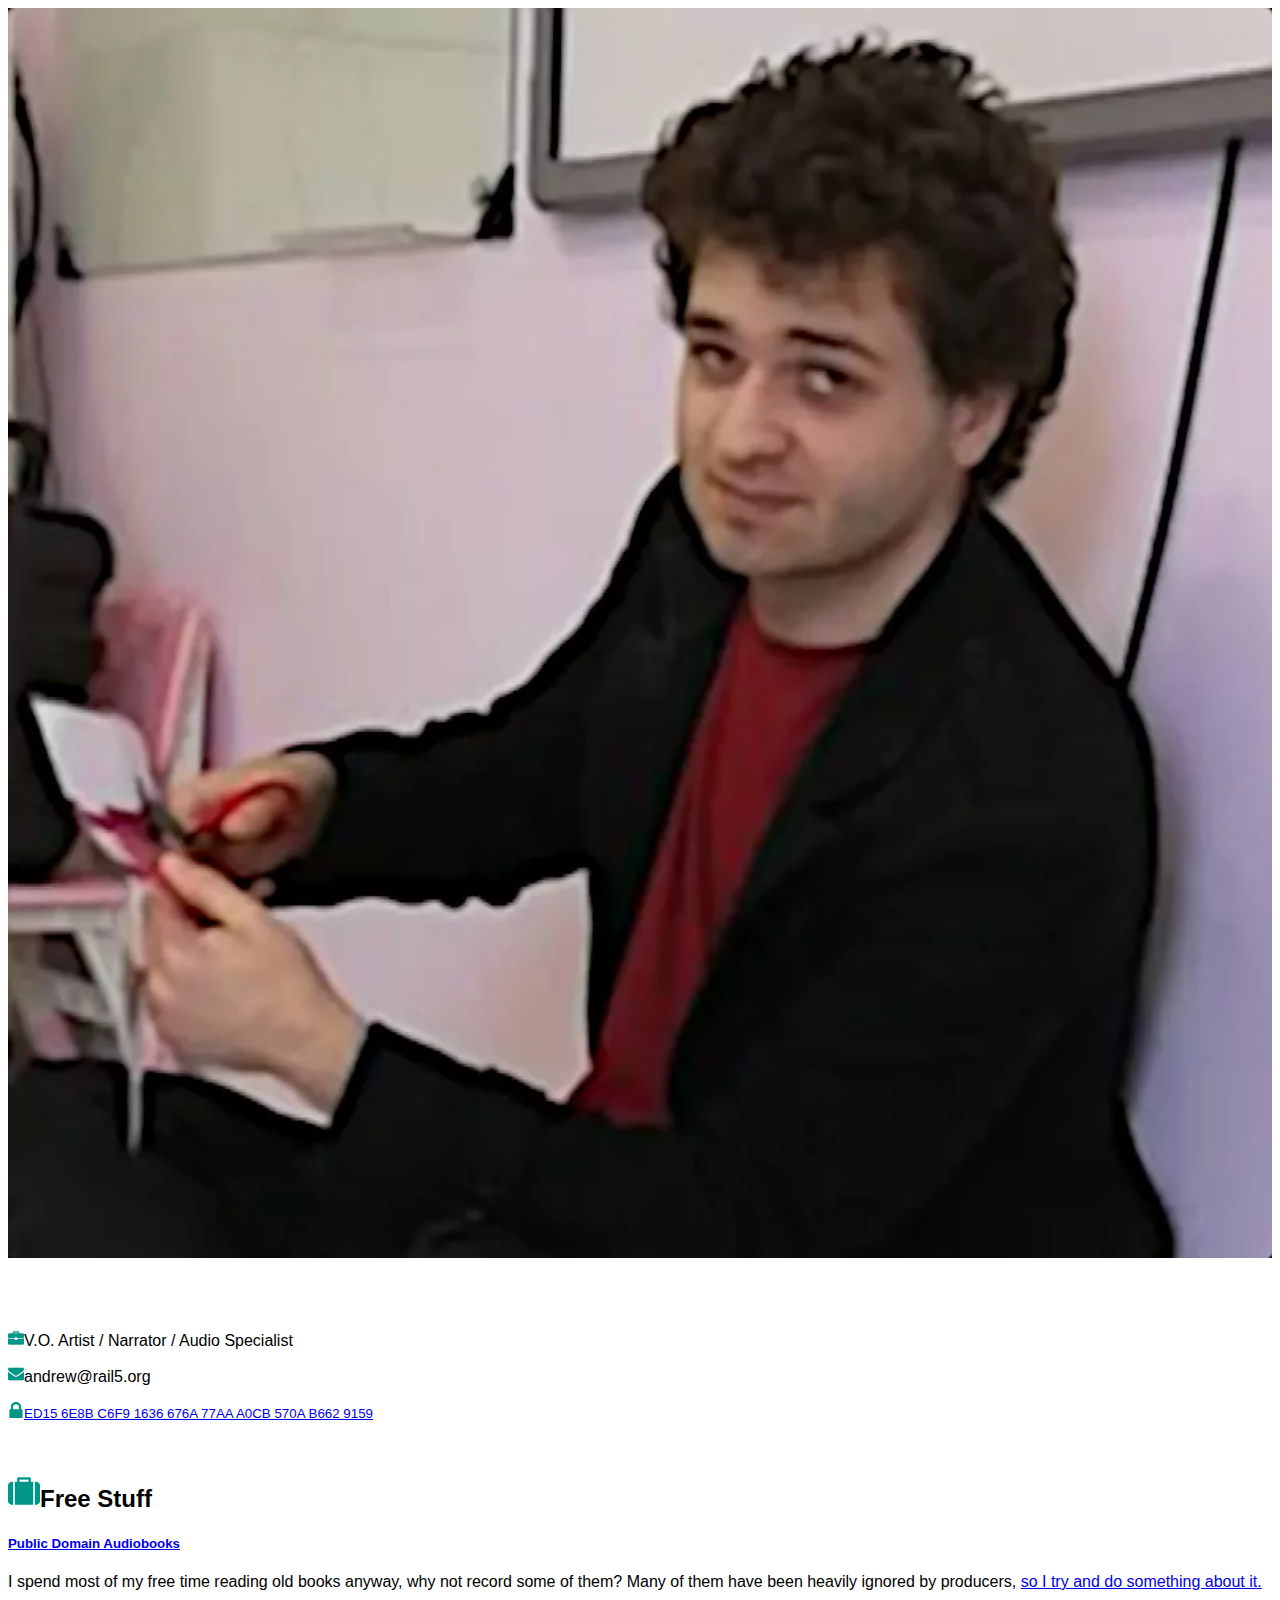
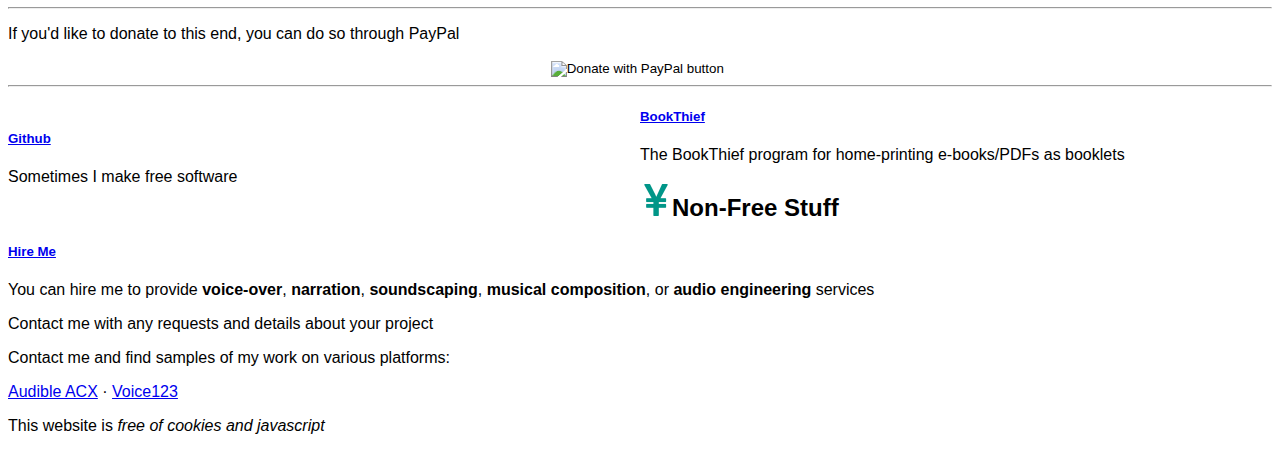
==== index.html @ f64c9c20 "Clearing history" ====
<!DOCTYPE html>
<html>
<title>rail5</title>
<meta charset="UTF-8">
<meta name="viewport" content="width=device-width, initial-scale=1">
<link rel="stylesheet" href="https://rail5.org/w3.css">
<link rel='stylesheet' href='https://rail5.org/roboto.css'>
<link rel="stylesheet" href="https://rail5.org/font-awesome.min.css">
<style>
html,body,h1,h2,h3,h4,h5,h6 {font-family: "Roboto", sans-serif}
</style>

<body class="w3-light-grey">

<!-- Page Container -->
<div class="w3-content w3-margin-top" style="max-width:1400px;">

  <!-- The Grid -->
  <div class="w3-row-padding">
  
    <!-- Left Column -->
    <div class="w3-third">
    
      <div class="w3-white w3-text-grey w3-card-4">
        <div class="w3-display-container">
          <img src="images/av.webp" style="width:100%" alt="Avatar">
          <div class="w3-display-bottomleft w3-container w3-text-black">
            <h2><font color="#FFFFFF">Andrew S. Rightenburg</font></h2>
          </div>
        </div>
        <div class="w3-container">
          <p><img src="images/icons/briefcase.webp" width="16px" height="16px"><i class="w3-margin-right w3-large w3-text-teal"></i>V.O. Artist / Narrator / Audio Specialist</p>
          <p><img src="images/icons/mail.webp" width="16px" height="16px"><i class="w3-margin-right w3-large w3-text-teal"></i>andrew@rail5.org</p>
	  <p><img src="images/icons/lock.webp" width="16px" height="16px"><i class="w3-margin-right w3-large w3-text-teal"></i><small><a href="pgpkey.txt">ED15 6E8B C6F9 1636 676A 77AA A0CB 570A B662 9159</a></small></p>
        </div>
      </div><br>

    <!-- End Left Column -->
    </div>

    <!-- Right Column -->
    <div class="w3-twothird">
    
      <div class="w3-container w3-card w3-white w3-margin-bottom">
        <h2 class="w3-text-grey w3-padding-16"><img src="images/icons/suitcase.webp" width="32px" height="32px"><i class="w3-margin-right w3-xxlarge w3-text-teal"></i>Free Stuff</h2>
        <div class="w3-container">
          <h5 class="w3-opacity"><b><a href="https://www.youtube.com/c/AndrewSRightenburg/">Public Domain Audiobooks</a></b></h5>
          <p>I spend most of my free time reading old books anyway, why not record some of them? Many of them have been heavily ignored by producers, <a href="https://www.youtube.com/channel/UCSPNp2C77qvgRq0k3ybshbA/">so I try and do something about it.</a></p>
          <hr>
	  <p>If you'd like to donate to this end, you can do so through PayPal</p>
	<!-- begin paypal button !-->
<div align="center">

<form action="https://www.paypal.com/donate" method="post" target="_top" class="donate">
<input type="hidden" name="hosted_button_id" value="QBLFS93ZZ5VU2" />
<input type="image" src="https://www.paypalobjects.com/en_US/i/btn/btn_donateCC_LG.gif" border="0" name="submit" title="PayPal - The safer, easier way to pay online!" alt="Donate with PayPal button" />
<img alt="" border="0" src="https://www.paypal.com/en_US/i/scr/pixel.gif" width="1" height="1" />
</form>


</div>

	<!-- end paypal button !-->
	<hr>
	</div>

        <div class="w3-container">
          <div style="width:50%; float:left;">
          <h5 class="w3-opacity"><b><a href="https://github.com/rail5" target="_blank">Github</a></b></h5>
          <p>Sometimes I make free software</p>
          </div>
          <div style="margin-left:50%;">
            <h5 class="w3-opacity"><b><a href="https://rail5.org/bookthief.html">BookThief</a></b></h5>
            <p>The BookThief program for home-printing e-books/PDFs as booklets</p>
          </div>
	</div>


      </div>


      <div class="w3-container w3-card w3-white w3-margin-bottom">
        <h2 class="w3-text-grey w3-padding-16"><img src="images/icons/money.webp" width="32px" height="32px"><i class="w3-margin-right w3-xxlarge w3-text-teal"></i>Non-Free Stuff</h2>
        <div class="w3-container">
          <h5 class="w3-opacity"><b><a href="mailto:andrew@rail5.org">Hire Me</a></b></h5>
          <p>You can hire me to provide <b>voice-over</b>, <b>narration</b>, <b>soundscaping</b>, <b>musical composition</b>, or <b>audio engineering</b> services</a></p>
         <p>Contact me with any requests and details about your project</p>
	</div>


      </div>


    </div>
    <!-- End Right Column -->

    
  <!-- End Grid -->
  </div>
  
  <!-- End Page Container -->
</div>

<footer class="w3-container w3-teal w3-center w3-margin-top">
  <p>Contact me and find samples of my work on various platforms:</p>
	<a href="https://www.acx.com/narrator?p=A2EKKHAI6O4BQQ" target="_blank">Audible ACX</a> &middot; <a href="https://voice123.com/voice-actor/andrewrightenburg" target="_blank">Voice123</a>
  <p>This website is <i>free of cookies and javascript</i></p>
</footer>

</body>
</html>
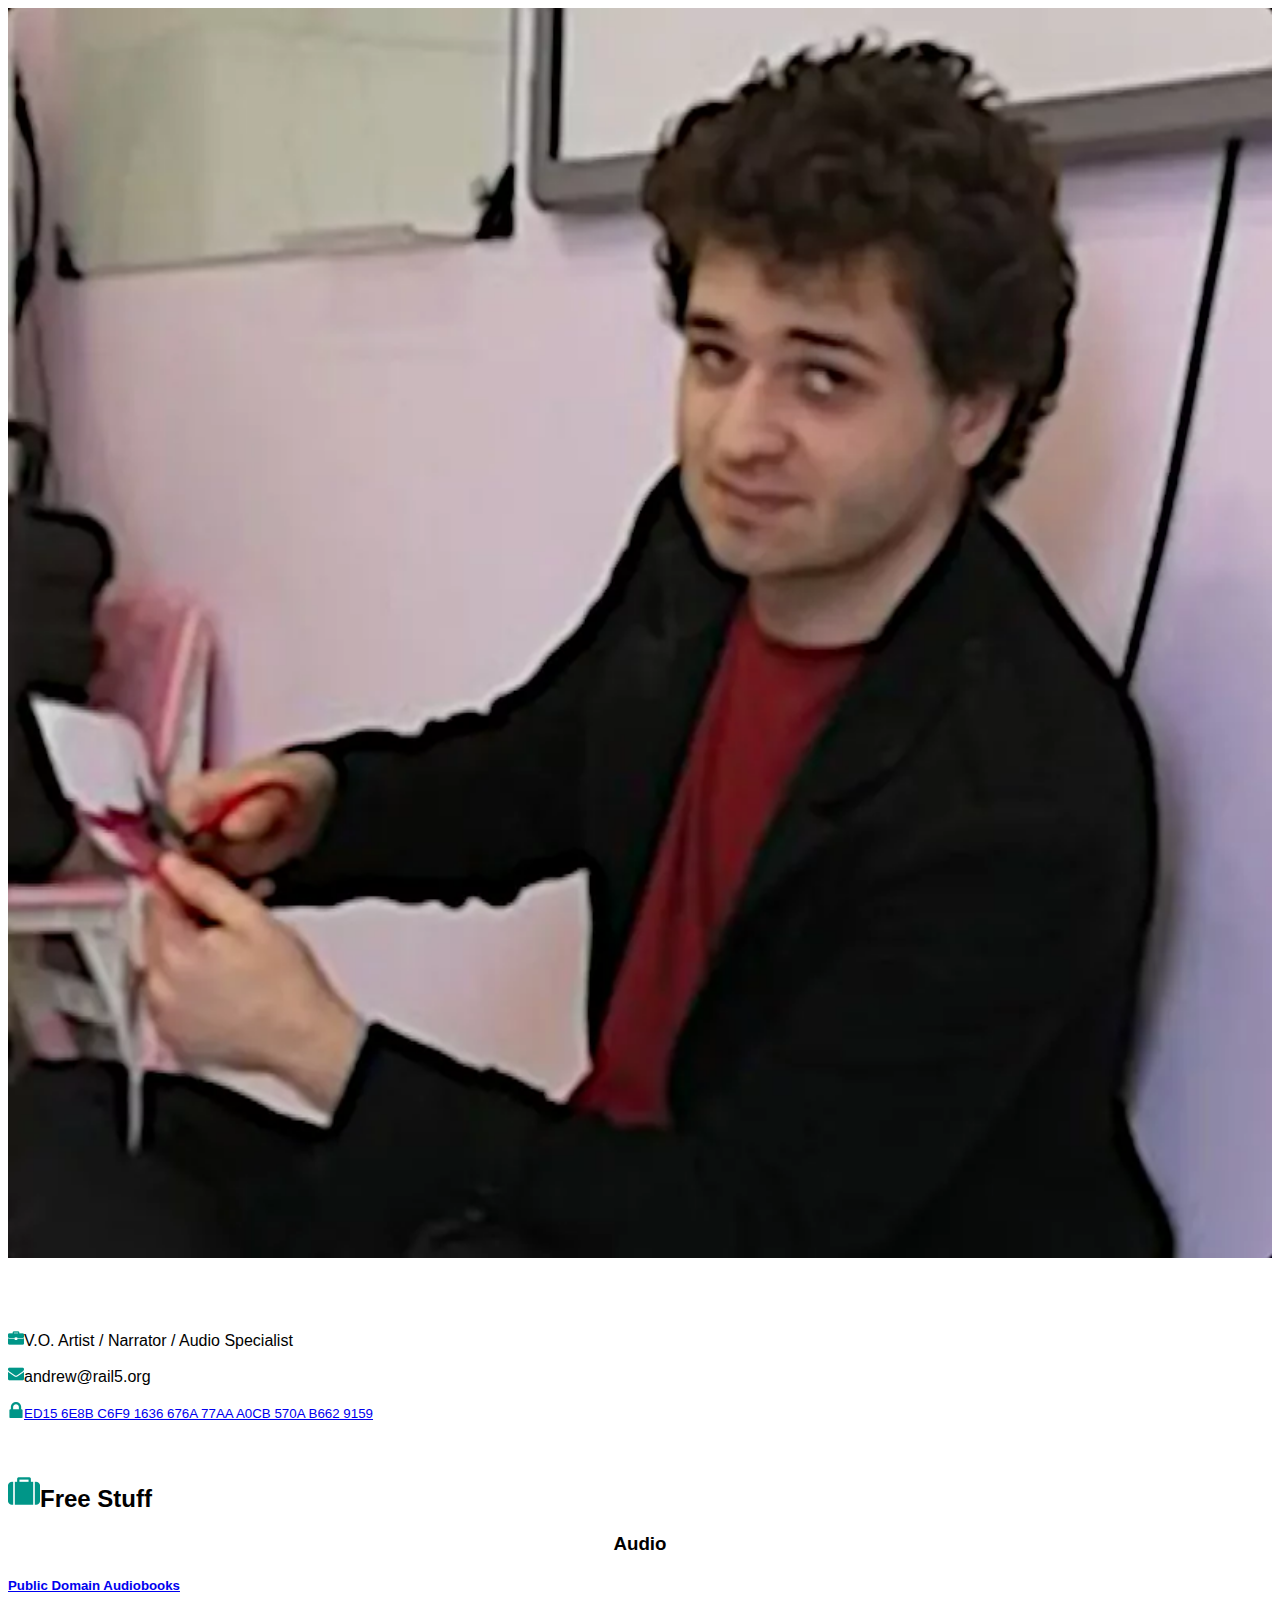
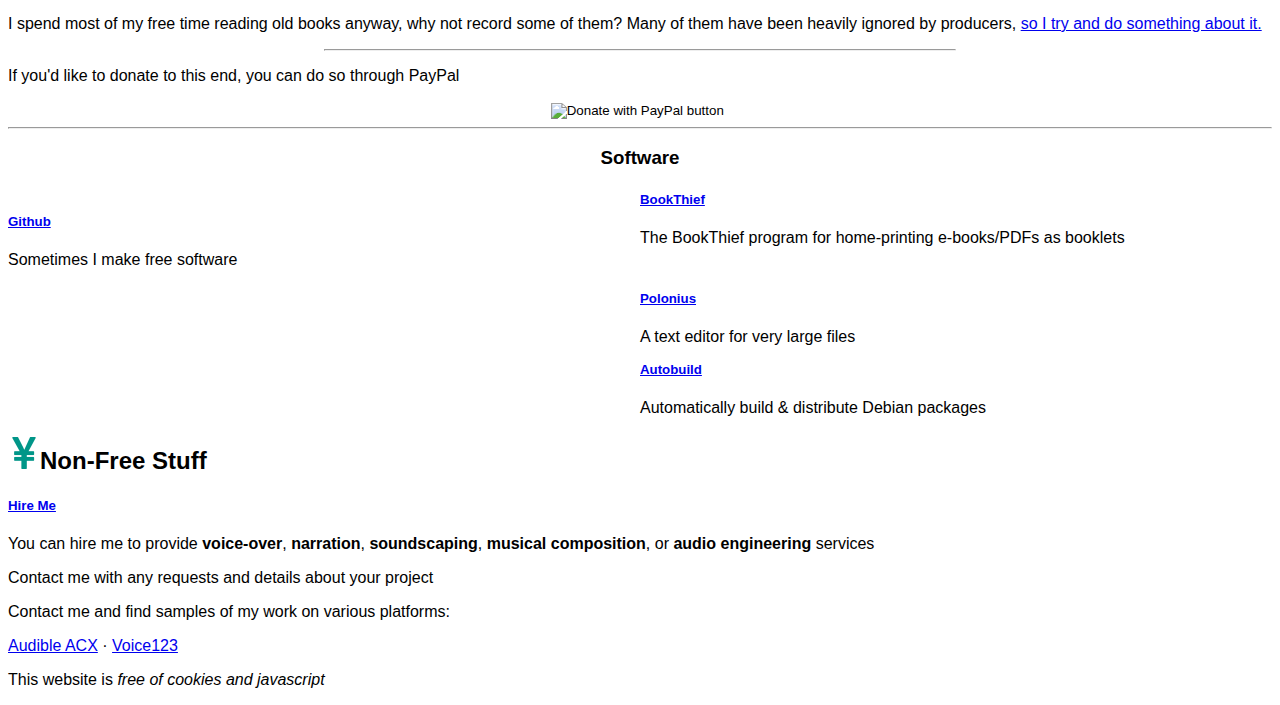
==== commit e0256b31: "Added polonius and autobuild to the front page" ====
--- a/index.html
+++ b/index.html
@@ -15,39 +15,40 @@
 <!-- Page Container -->
 <div class="w3-content w3-margin-top" style="max-width:1400px;">
 
-  <!-- The Grid -->
-  <div class="w3-row-padding">
-  
-    <!-- Left Column -->
-    <div class="w3-third">
-    
-      <div class="w3-white w3-text-grey w3-card-4">
-        <div class="w3-display-container">
-          <img src="images/av.webp" style="width:100%" alt="Avatar">
-          <div class="w3-display-bottomleft w3-container w3-text-black">
-            <h2><font color="#FFFFFF">Andrew S. Rightenburg</font></h2>
-          </div>
-        </div>
-        <div class="w3-container">
-          <p><img src="images/icons/briefcase.webp" width="16px" height="16px"><i class="w3-margin-right w3-large w3-text-teal"></i>V.O. Artist / Narrator / Audio Specialist</p>
-          <p><img src="images/icons/mail.webp" width="16px" height="16px"><i class="w3-margin-right w3-large w3-text-teal"></i>andrew@rail5.org</p>
-	  <p><img src="images/icons/lock.webp" width="16px" height="16px"><i class="w3-margin-right w3-large w3-text-teal"></i><small><a href="pgpkey.txt">ED15 6E8B C6F9 1636 676A 77AA A0CB 570A B662 9159</a></small></p>
-        </div>
-      </div><br>
+	<!-- The Grid -->
+	<div class="w3-row-padding">
+	
+	<!-- Left Column -->
+	<div class="w3-third">
+	
+	<div class="w3-white w3-text-grey w3-card-4">
+		<div class="w3-display-container">
+			<img src="images/av.webp" style="width:100%" alt="Avatar">
+			<div class="w3-display-bottomleft w3-container w3-text-black">
+				<h2><font color="#FFFFFF">Andrew S. Rightenburg</font></h2>
+			</div>
+		</div>
+		<div class="w3-container">
+			<p><img src="images/icons/briefcase.webp" width="16px" height="16px"><i class="w3-margin-right w3-large w3-text-teal"></i>V.O. Artist / Narrator / Audio Specialist</p>
+			<p><img src="images/icons/mail.webp" width="16px" height="16px"><i class="w3-margin-right w3-large w3-text-teal"></i>andrew@rail5.org</p>
+		<p><img src="images/icons/lock.webp" width="16px" height="16px"><i class="w3-margin-right w3-large w3-text-teal"></i><small><a href="pgpkey.txt">ED15 6E8B C6F9 1636 676A 77AA A0CB 570A B662 9159</a></small></p>
+		</div>
+	</div><br>
 
-    <!-- End Left Column -->
-    </div>
+	<!-- End Left Column -->
+	</div>
 
-    <!-- Right Column -->
-    <div class="w3-twothird">
-    
-      <div class="w3-container w3-card w3-white w3-margin-bottom">
-        <h2 class="w3-text-grey w3-padding-16"><img src="images/icons/suitcase.webp" width="32px" height="32px"><i class="w3-margin-right w3-xxlarge w3-text-teal"></i>Free Stuff</h2>
-        <div class="w3-container">
-          <h5 class="w3-opacity"><b><a href="https://www.youtube.com/c/AndrewSRightenburg/">Public Domain Audiobooks</a></b></h5>
-          <p>I spend most of my free time reading old books anyway, why not record some of them? Many of them have been heavily ignored by producers, <a href="https://www.youtube.com/channel/UCSPNp2C77qvgRq0k3ybshbA/">so I try and do something about it.</a></p>
-          <hr>
-	  <p>If you'd like to donate to this end, you can do so through PayPal</p>
+	<!-- Right Column -->
+	<div class="w3-twothird">
+	
+	<div class="w3-container w3-card w3-white w3-margin-bottom">
+		<h2 class="w3-text-grey w3-padding-16"><img src="images/icons/suitcase.webp" width="32px" height="32px"><i class="w3-margin-right w3-xxlarge w3-text-teal"></i>Free Stuff</h2>
+		<div align="center"><h3 class="w3-text-grey">Audio</h2></div>
+		<div class="w3-container">
+			<h5 class="w3-opacity"><b><a href="https://www.youtube.com/c/AndrewSRightenburg/">Public Domain Audiobooks</a></b></h5>
+			<p>I spend most of my free time reading old books anyway, why not record some of them? Many of them have been heavily ignored by producers, <a href="https://www.youtube.com/c/AndrewSRightenburg/">so I try and do something about it.</a></p>
+			<div align="center" style="width: 50%; margin-left: 25%;"><hr></div>
+		<p>If you'd like to donate to this end, you can do so through PayPal</p>
 	<!-- begin paypal button !-->
 <div align="center">
 
@@ -64,47 +65,59 @@
 	<hr>
 	</div>
 
-        <div class="w3-container">
-          <div style="width:50%; float:left;">
-          <h5 class="w3-opacity"><b><a href="https://github.com/rail5" target="_blank">Github</a></b></h5>
-          <p>Sometimes I make free software</p>
-          </div>
-          <div style="margin-left:50%;">
-            <h5 class="w3-opacity"><b><a href="https://rail5.org/bookthief.html">BookThief</a></b></h5>
-            <p>The BookThief program for home-printing e-books/PDFs as booklets</p>
-          </div>
+	<div align="center"><h3 class="w3-text-grey">Software</h2></div>
+
+	<div class="w3-container">
+		<div style="width:50%; float:left;">
+			<h5 class="w3-opacity"><b><a href="https://github.com/rail5" target="_blank">Github</a></b></h5>
+			<p>Sometimes I make free software</p>
+		</div>
+		<div style="margin-left:50%;">
+			<h5 class="w3-opacity"><b><a href="https://rail5.org/bookthief.html">BookThief</a></b></h5>
+			<p>The BookThief program for home-printing e-books/PDFs as booklets</p>
+		</div>
+	</div>
+
+	<div class="w3-container">
+		<div style="width:50%; float:left;">
+			<h5 class="w3-opacity"><b><a href="https://github.com/rail5/polonius" target="_blank">Polonius</a></b></h5>
+			<p>A text editor for very large files</p>
+		</div>
+		<div style="margin-left:50%;">
+			<h5 class="w3-opacity"><b><a href="https://github.com/rail5/autobuild">Autobuild</a></b></h5>
+			<p>Automatically build & distribute Debian packages</p>
+		</div>
+	</div>
+
 	</div>
 
 
-      </div>
-
-
-      <div class="w3-container w3-card w3-white w3-margin-bottom">
-        <h2 class="w3-text-grey w3-padding-16"><img src="images/icons/money.webp" width="32px" height="32px"><i class="w3-margin-right w3-xxlarge w3-text-teal"></i>Non-Free Stuff</h2>
-        <div class="w3-container">
-          <h5 class="w3-opacity"><b><a href="mailto:andrew@rail5.org">Hire Me</a></b></h5>
-          <p>You can hire me to provide <b>voice-over</b>, <b>narration</b>, <b>soundscaping</b>, <b>musical composition</b>, or <b>audio engineering</b> services</a></p>
-         <p>Contact me with any requests and details about your project</p>
+	<div class="w3-container w3-card w3-white w3-margin-bottom">
+		<h2 class="w3-text-grey w3-padding-16"><img src="images/icons/money.webp" width="32px" height="32px"><i class="w3-margin-right w3-xxlarge w3-text-teal"></i>Non-Free Stuff</h2>
+		<div class="w3-container">
+			<h5 class="w3-opacity"><b><a href="mailto:andrew@rail5.org">Hire Me</a></b></h5>
+			<p>You can hire me to provide <b>voice-over</b>, <b>narration</b>, <b>soundscaping</b>, <b>musical composition</b>, or <b>audio engineering</b> services</a></p>
+		 <p>Contact me with any requests and details about your project</p>
 	</div>
 
 
-      </div>
+	</div>
 
 
-    </div>
-    <!-- End Right Column -->
+	</div>
+	<!-- End Right Column -->
 
-    
-  <!-- End Grid -->
-  </div>
-  
-  <!-- End Page Container -->
+	
+	<!-- End Grid -->
+	</div>
+	
+	<!-- End Page Container -->
 </div>
 
 <footer class="w3-container w3-teal w3-center w3-margin-top">
-  <p>Contact me and find samples of my work on various platforms:</p>
+	<p>Contact me and find samples of my work on various platforms:</p>
 	<a href="https://www.acx.com/narrator?p=A2EKKHAI6O4BQQ" target="_blank">Audible ACX</a> &middot; <a href="https://voice123.com/voice-actor/andrewrightenburg" target="_blank">Voice123</a>
-  <p>This website is <i>free of cookies and javascript</i></p>
+	<p>This website is <i>free of cookies and javascript</i></p>
 </footer>
 
 </body>
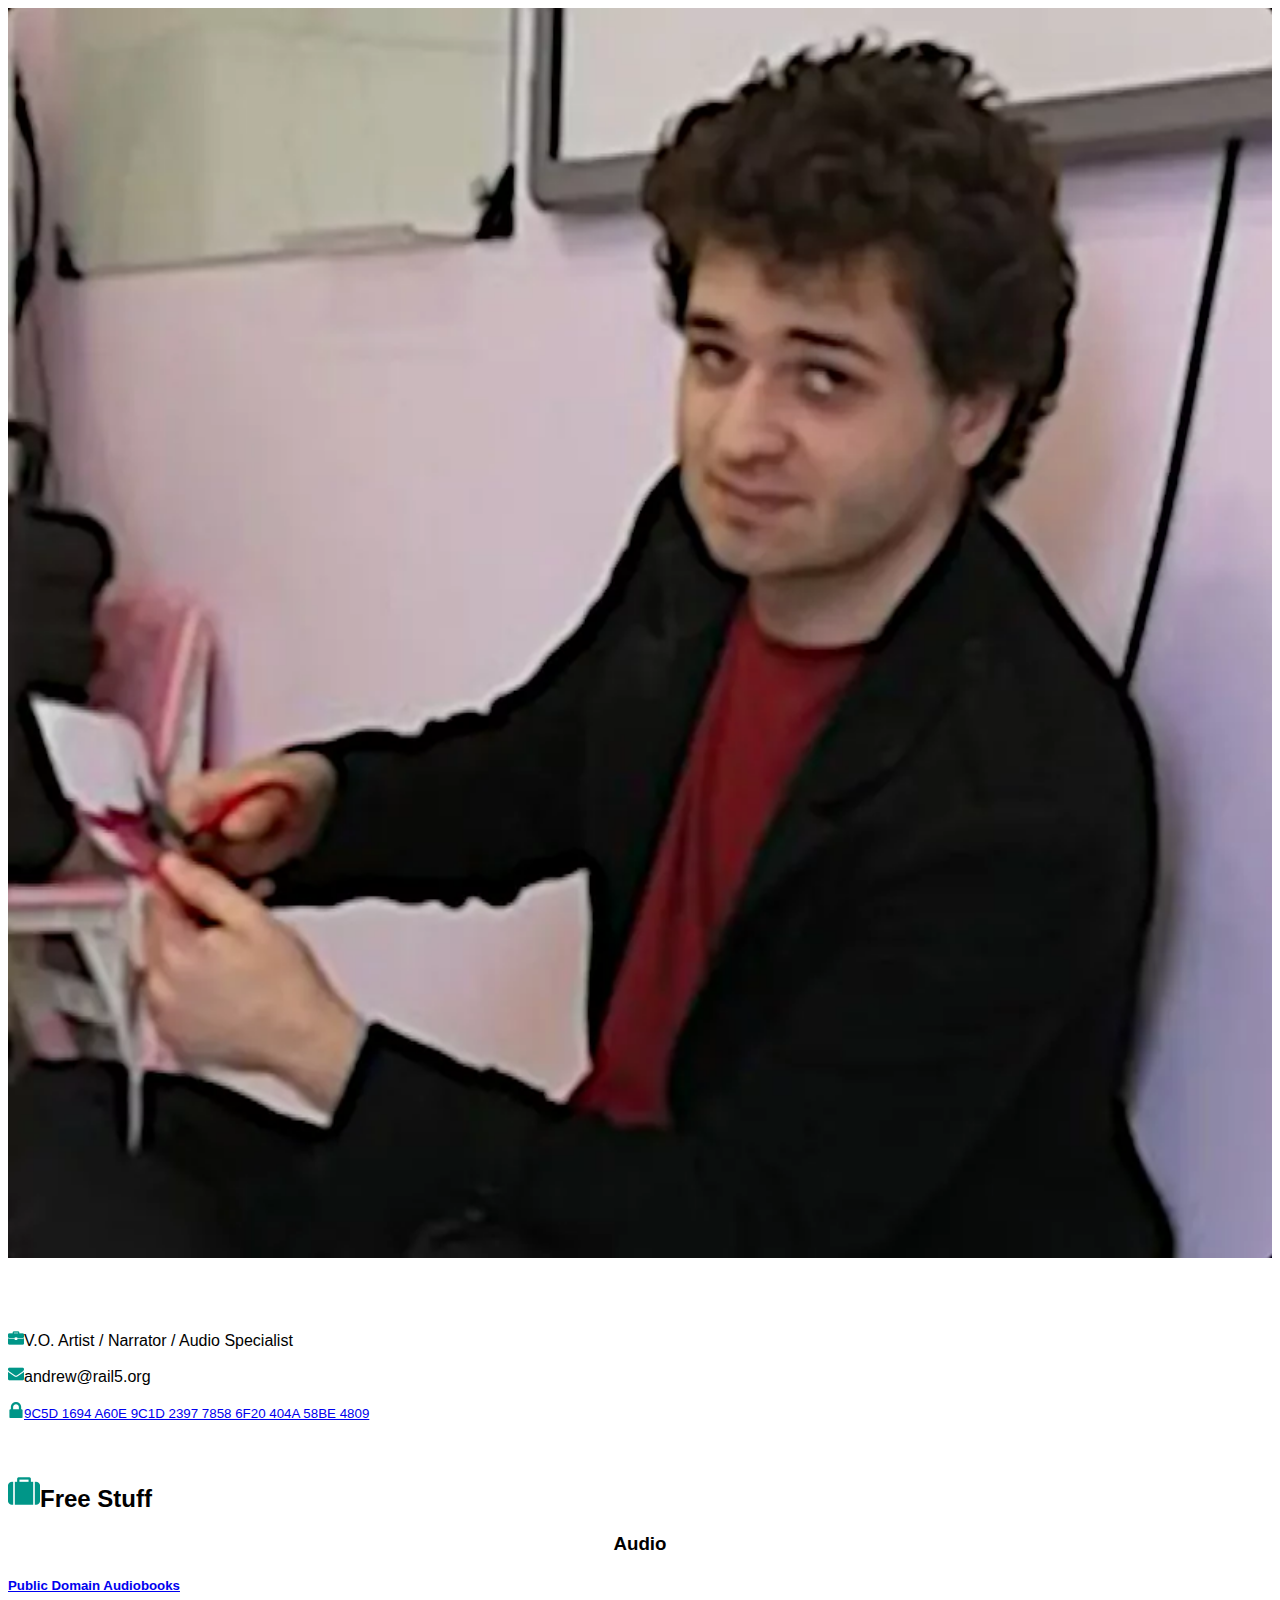
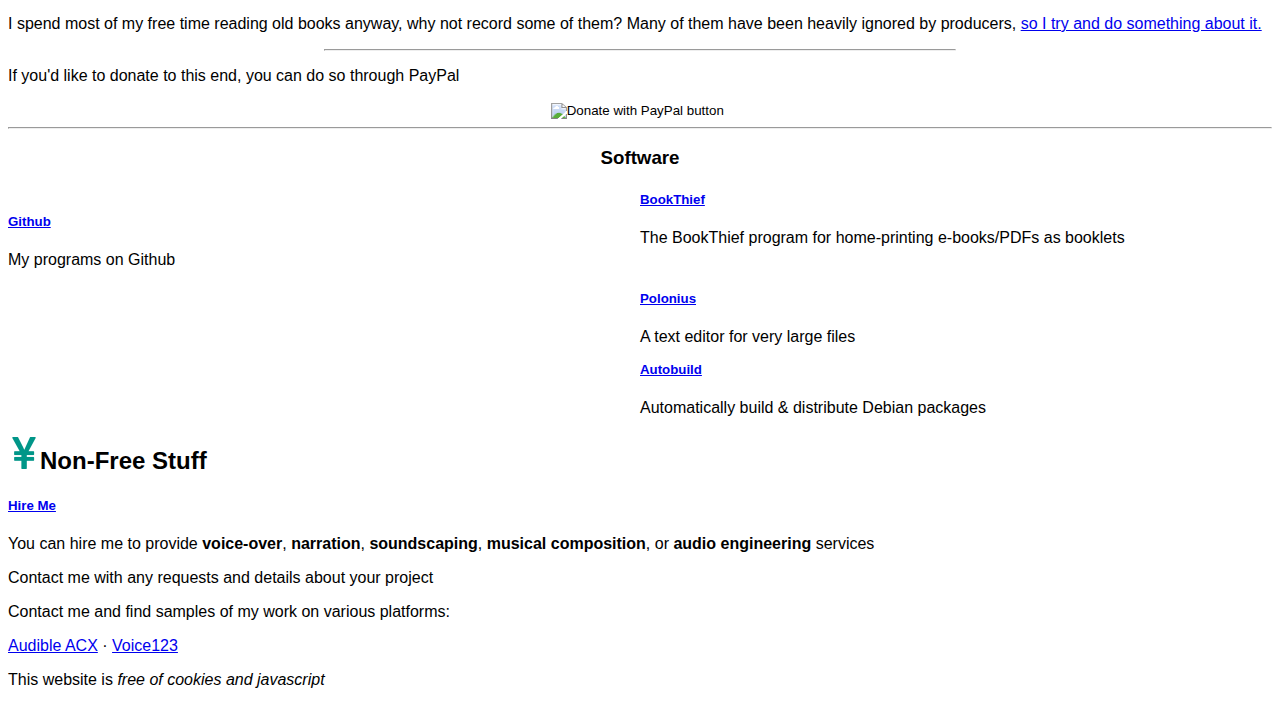
==== commit 4a15180f: "Updated PGP key" ====
--- a/index.html
+++ b/index.html
@@ -31,7 +31,7 @@
 		<div class="w3-container">
 			<p><img src="images/icons/briefcase.webp" width="16px" height="16px"><i class="w3-margin-right w3-large w3-text-teal"></i>V.O. Artist / Narrator / Audio Specialist</p>
 			<p><img src="images/icons/mail.webp" width="16px" height="16px"><i class="w3-margin-right w3-large w3-text-teal"></i>andrew@rail5.org</p>
-		<p><img src="images/icons/lock.webp" width="16px" height="16px"><i class="w3-margin-right w3-large w3-text-teal"></i><small><a href="pgpkey.txt">ED15 6E8B C6F9 1636 676A 77AA A0CB 570A B662 9159</a></small></p>
+		<p><img src="images/icons/lock.webp" width="16px" height="16px"><i class="w3-margin-right w3-large w3-text-teal"></i><small><a href="pgpkey.txt">9C5D 1694 A60E 9C1D 2397 7858 6F20 404A 58BE 4809</a></small></p>
 		</div>
 	</div><br>
 
@@ -70,7 +70,7 @@
 	<div class="w3-container">
 		<div style="width:50%; float:left;">
 			<h5 class="w3-opacity"><b><a href="https://github.com/rail5" target="_blank">Github</a></b></h5>
-			<p>Sometimes I make free software</p>
+			<p>My programs on Github</p>
 		</div>
 		<div style="margin-left:50%;">
 			<h5 class="w3-opacity"><b><a href="https://rail5.org/bookthief.html">BookThief</a></b></h5>
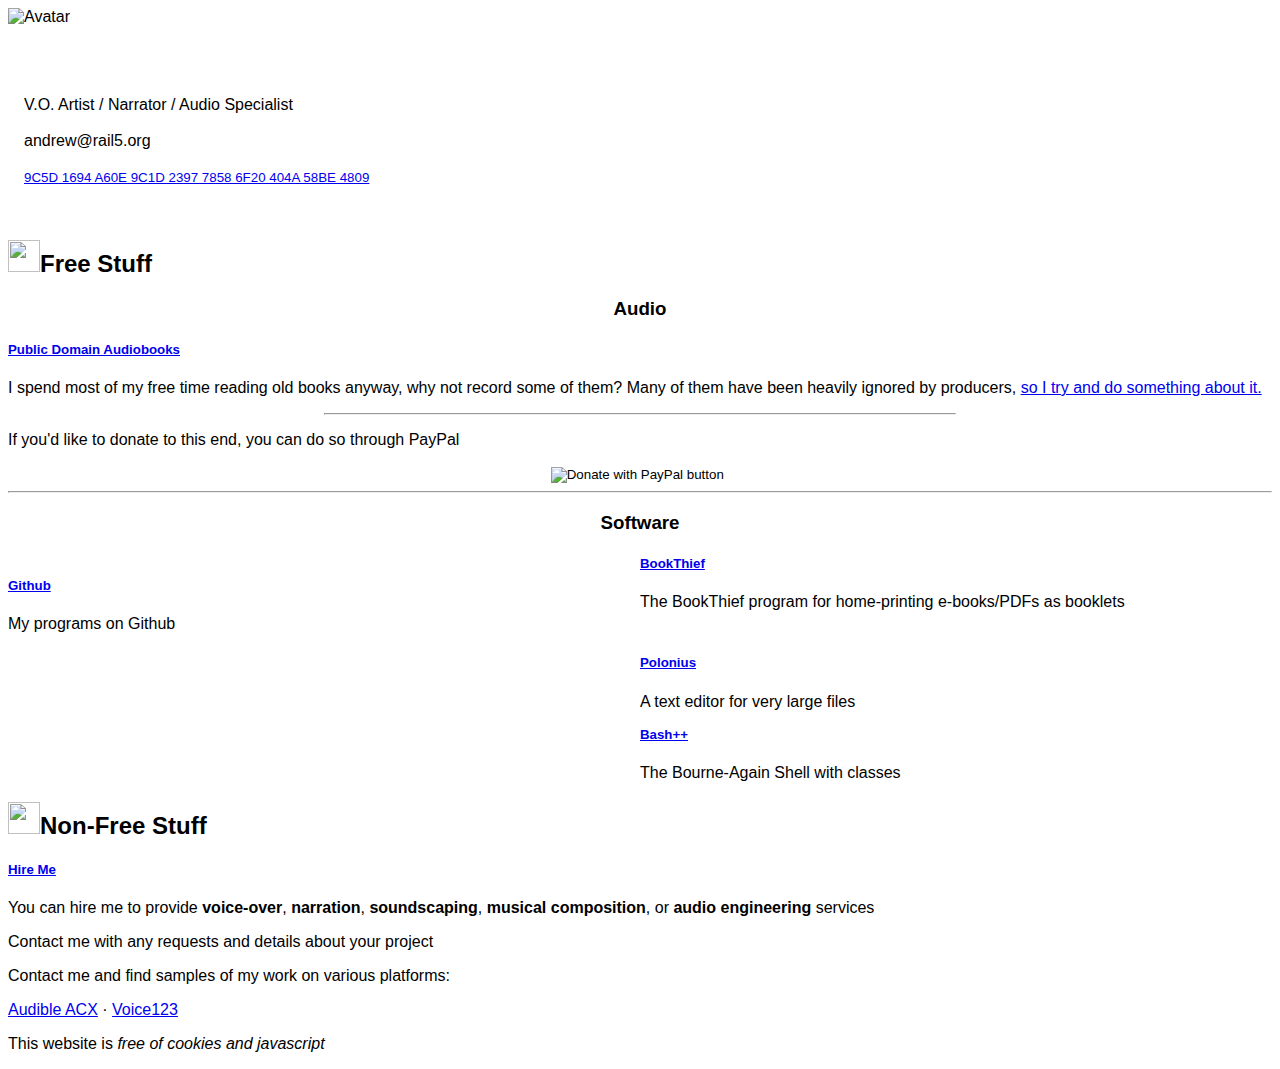
==== commit 2d092bc0: "Added link to bpp.sh" ====
--- a/index.html
+++ b/index.html
@@ -84,8 +84,8 @@
 			<p>A text editor for very large files</p>
 		</div>
 		<div style="margin-left:50%;">
-			<h5 class="w3-opacity"><b><a href="https://github.com/rail5/autobuild">Autobuild</a></b></h5>
-			<p>Automatically build & distribute Debian packages</p>
+			<h5 class="w3-opacity"><b><a href="https://bpp.sh">Bash++</a></b></h5>
+			<p>The Bourne-Again Shell with classes</p>
 		</div>
 	</div>
 
